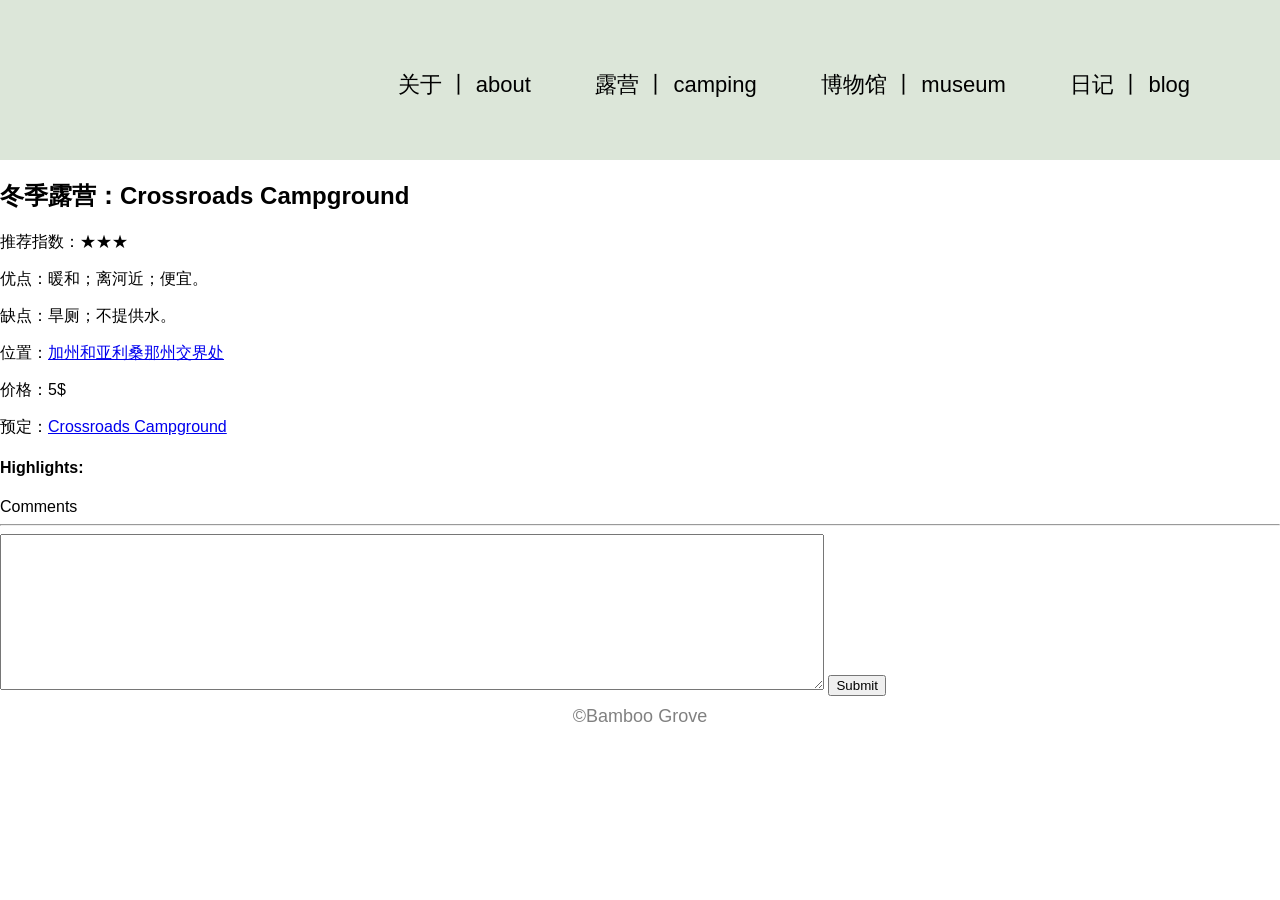
==== 在Crossroads Campground露营.html @ 80263fc6 "camping files" ====
<!DOCTYPE html>

<html>
    <head>
        <title>Bamboo Grove</title>
        <link rel="stylesheet" href="camping styles.css">
    </head>
    
    
    <body>
        <header> 
            <nav>
            <ul class="nav">
            <li><a href="">关于 丨 about</a></li>
            <li><a href="camping.html">露营 丨 camping</a></li>
            <li><a href="museum.html">博物馆 丨 museum</a></li>
            <li><a href="blog.html">日记 丨 blog</a></li>
            </ul>
     </nav>
    </header>
     
         <section>
          
         </section>
   

       <h2>冬季露营：Crossroads Campground</h2>
       <p>
           推荐指数：★★★
       </p>
       <p>
        优点：暖和；离河近；便宜。
    </p>
    <p>
        缺点：旱厕；不提供水。
    </p>
    <p>
        位置：<a href="https://goo.gl/maps/MALe85Efyu7pAyEL9">加州和亚利桑那州交界处</a>
    </p>

       <p>
           价格：5$
       </p>
       <p>
        预定：<a href="https://www.recreation.gov/camping/campgrounds/274288">Crossroads Campground</a>
       </p>
       <h4>
           Highlights:
       </h4>

       <form class="" action="mailto:honghanhongyu2@gmail.com" method="post"></form>
       <label>Comments</label>
    <hr>
     <textarea name="name" rows="10" cols="100"></textarea>
     <input type="submit" name="加上去">
    <footer>©Bamboo Grove</footer>  
    </body>
    </html>
---- camping styles.css ----
body{
                background:white;
                color:black;
                font-family:  Helvetica,Arial,sans-serif;
            margin:0;
            padding:0;
            }

            header {background:#dce6d9;
                background-image: url("images/logo-01.png");
                background-size: 400px;
                background-repeat: no-repeat;
                background-position: left;
                height:100px;
                padding:30px;}

                .nav{
                    text-align: right;
                    margin-top: 40px;    
                }
                    

                .nav li {display:inline-block;
                    text-align: right; 
                    margin:0 60px 0 0;}

                .nav li a {
                    text-decoration: none;
                color:black;
                font-size:22px;
            }

            .painting {background:white;
            padding:20px;
            display:flex;
            flex-direction:row;
            }

            .painting figure {
                margin:auto;
                width: 350px;
                text-align: center;
            }

            .painting figure img{
                width: 350px;
                border-radius: 0px;
                list-style-type: none;
            }

           

         
footer {background:white;
    color:grey;
    font-size:18px;
    text-align: center;
padding: 10px 20px;}
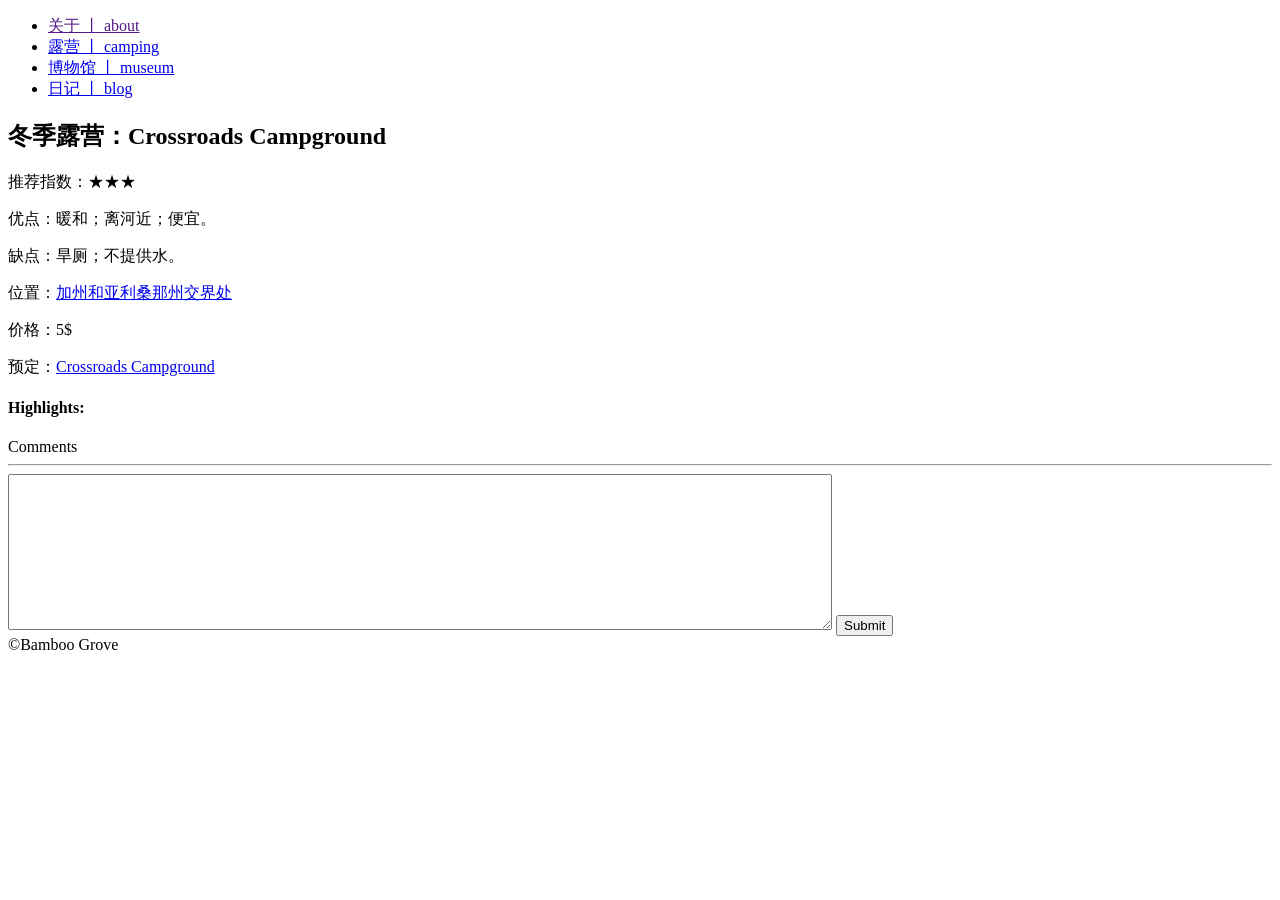
==== commit ef607b46: "Update 在Crossroads Campground露营.html" ====
--- a/在Crossroads Campground露营.html
+++ b/在Crossroads Campground露营.html
@@ -3,7 +3,6 @@
 <html>
     <head>
         <title>Bamboo Grove</title>
-        <link rel="stylesheet" href="camping styles.css">
     </head>
     
     
@@ -55,4 +54,4 @@
      <input type="submit" name="加上去">
     <footer>©Bamboo Grove</footer>  
     </body>
-    </html>  +    </html>  
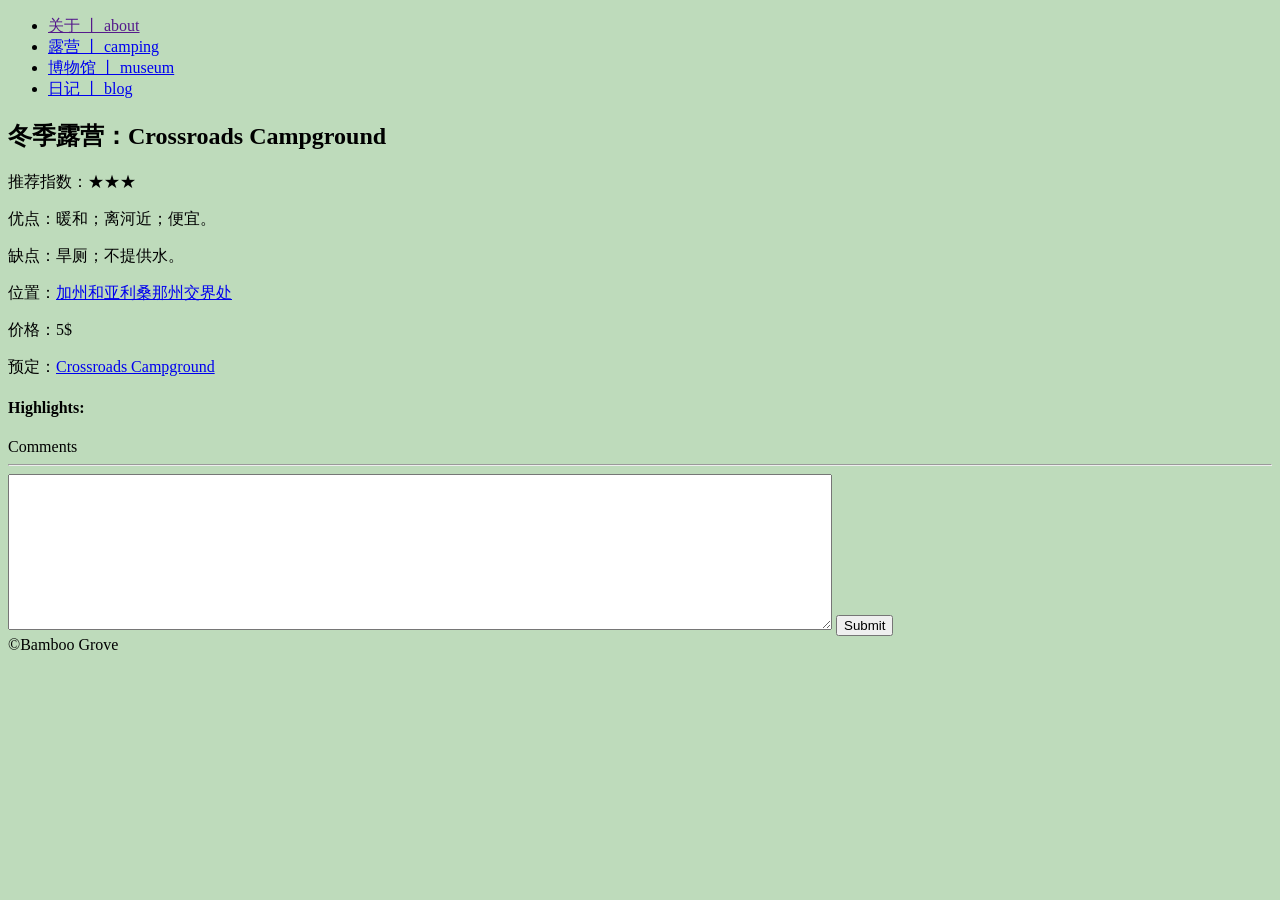
==== commit adc83288: "Add files via upload" ====
--- a/在Crossroads Campground露营.html
+++ b/在Crossroads Campground露营.html
@@ -3,6 +3,17 @@
 <html>
     <head>
         <title>Bamboo Grove</title>
+
+        <style>
+            body{
+            background-color:#bedbbb;
+            }
+
+            hr{
+                background-color:white;
+            }
+        </style>
+        
     </head>
     
     
@@ -54,4 +65,4 @@
      <input type="submit" name="加上去">
     <footer>©Bamboo Grove</footer>  
     </body>
-    </html>  
+    </html>  
